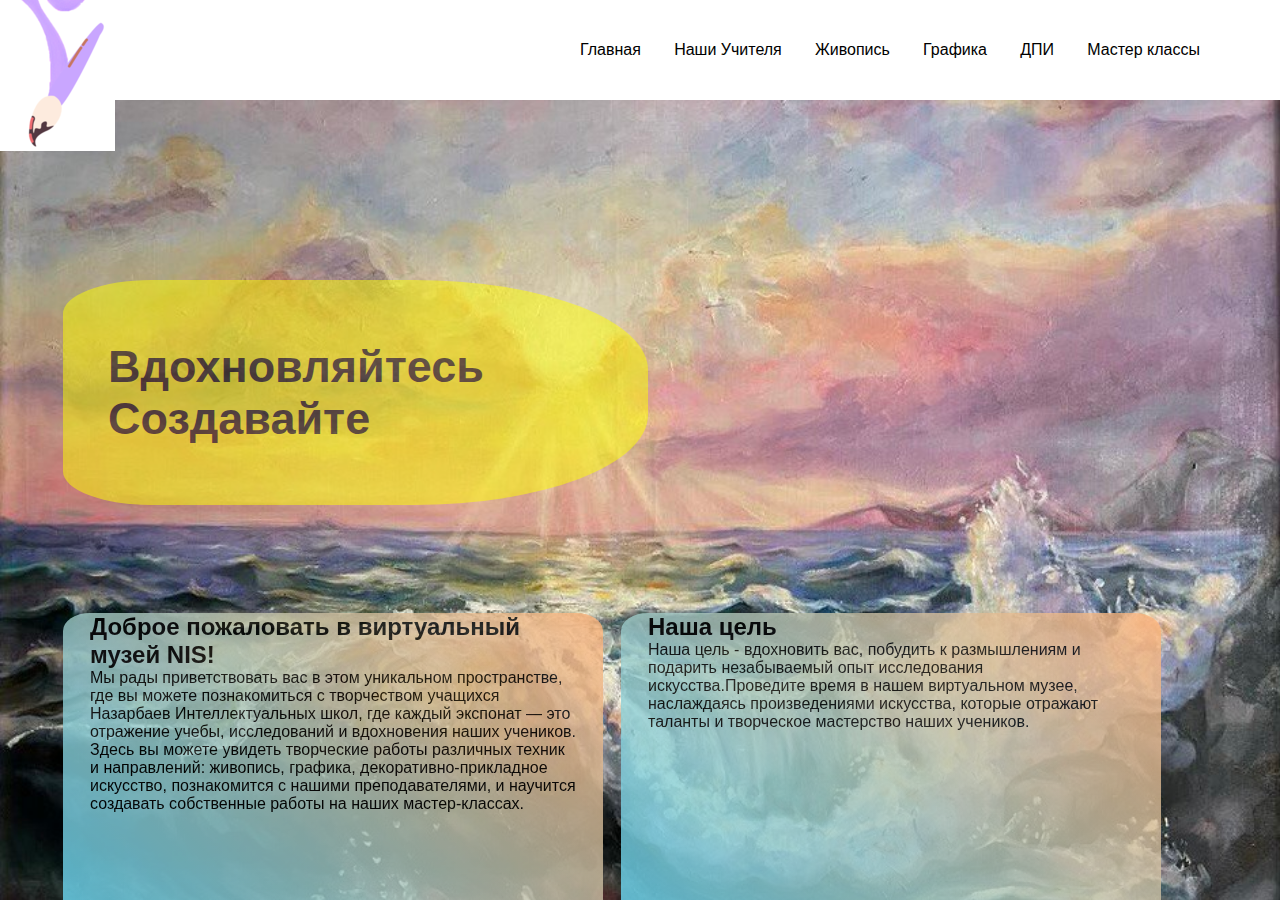
==== baba.html @ 9603a444 "tipo mob" ====
<!DOCTYPE html>
<html>
    <head>
        <meta charset="UTF-8">
        <title>NIS ART HOUSE</title>
        <meta name="description" content="Музей работ учеников Назарбаев Интеллектуальной Школы">
        <meta name="viewport" content="width=device-width, initial-scale=1.0" />
        <link rel="preconnect" href="https://fonts.googleapis.com">
        <link rel="preconnect" href="https://fonts.gstatic.com" crossorigin>
        <link href="https://fonts.googleapis.com/css2?family=Forum&display=swap" rel="stylesheet">
        <script src="nis-art-house/scripts/home_script.js"></script>
        <link rel="icon" href="imgs/logo_trans.PNG" type="image/png">
        <meta name="google-site-verification" content="oNELuQbJ5yIGPCVE4W1QNGXEqhDTAFmwFw9eUr5eVaw" />
        <link rel="stylesheet" href="baba.css">
    </head>
    <body>
        <div class="wrapper">
            <header class="header">
                <a href="#" class="logo"><img id="logo" src="./imgs/logo_black.png"></a>
                <nav class="nav">
                    <ul>
                        <li>Главная</li>
                        <li>Наши Учителя</li>
                        <li>Живопись</li>
                        <li>Графика</li>
                        <li>ДПИ</li>
                        <li>Мастер классы</li>
                    </ul>
                </nav>
        
                <div class="burger">
                    <span></span>
                </div>
            </header>
        </div>
        <main>
            <section class="Welcome">
                <div class="logan">
                    <h1>
                        Вдохновляйтесь
                        <br>
                        Создавайте
                    </h1>
                </div>
                <div class="mini-texts">
                    <div class="mini-text">
                        <h2>Доброе пожаловать в виртуальный музей NIS! </h2>
                        <p>Мы рады приветствовать вас в этом уникальном пространстве, где вы можете познакомиться с творчеством учащихся Назарбаев Интеллектуальных школ, где каждый экспонат — это отражение учебы, исследований и вдохновения наших учеников. Здесь вы можете увидеть творческие работы различных техник и направлений: живопись, графика, декоративно-прикладное искусство, познакомится с нашими преподавателями, и научится создавать собственные работы на наших мастер-классах.</p>
                    </div>

                    <div class="mini-text">
                        <h2>Наша цель</h2>
                        <p>Наша цель - вдохновить вас, побудить к размышлениям и подарить незабываемый опыт исследования искусства.Проведите время в нашем виртуальном музее, наслаждаясь произведениями искусства, которые отражают таланты и творческое мастерство наших учеников.</p>
                    </div>
                    
                </div>
            </section>
            <section class="info"></section>
        </main>
    </body>
    <script>
        document.querySelector('.burger').addEventListener('click', function() {
            this.classList.toggle('active');
            document.querySelector('.nav').classList.toggle('open');
        })
    </script>
</html>
---- baba.css ----
#banner {
        width: 20%;
        right: 0;
        position: absolute;
        right: 0;
    }
    main{
        margin: 0;
        overflow-y: auto;
        overflow-x: 0;
    }
    .Welcome{
        height: 100vh;
        background-image: url(../imgs/banner.jpg);
        background-size: cover;
        background-repeat: no-repeat;
        background-color: rgba(239, 224, 247, 0.521);
        position: relative;
        z-index: -1;
        left: 0;
        right: 0;
    }    
    .info{
        z-index: -1;
        height: 100vh;
        background-size: cover;
        background-repeat: no-repeat;
        background-color: rgba(240, 216, 252, 0.521);
        position: relative;
        z-index: -1;
    }
    .logan {
        background-color: yellow;
        z-index: 1;
        height: 25vh;
        width: 65vh;
        position: relative;
        top: 20vh;
        left: 7vh;
        opacity: 50%;
        display: flex;
        align-items: center; 
        justify-content: flex-start;
        border-top-left-radius: 15%;
        border-top-right-radius: 40%;
        border-bottom-right-radius: 40%;
        border-bottom-left-radius: 15%;
    }
    
    .logan h1 {
        color: black;
        font-size: 5vh;
        font-family:'Comfortaa', sans-serif;
        margin-left: 5vh; 
    }
    .mini-texts {
        top: 32vh;
        position: relative;
        display: flex; 
        margin-left: 5vh;
        margin-right: 7vh;
    }
    .mini-text {
        height: 40vh;
        width: 60vh;
        border-radius: 5%;
        opacity: 80%;
        z-index: 1;
        background: linear-gradient(45deg, #5fdcff, #feb47b);;
        margin-left: 2vh;
    }
    .mini-text:nth-child(5){
        background: linear-gradient(-45deg,#5fdcff,#ff5ff4)
    }
    .mini-text h2{
        margin-left: 3vh;
        margin-right: 3vh;
    }
    .mini-text p{
        margin-left: 3vh;
        margin-right: 3vh;
    }
    footer{
        background-image: url(https://vestnik.cdo.kz/creator/content/OociNFD0bPWR.JPG);
        height: 100vh;
        background-repeat: no-repeat;
        background-size: cover; 
    }
    html, body {
        height: 100%;
        width: 100%;
    }
    body {
        display: flex;
        flex-direction: column;
        font-family: Arial, "Helvetica Neue", Helvetica, sans-serif;
        background-color: #eee;
    }
    *{
        padding: 0;
        margin: 0;
        box-sizing: border-box;
    }
    .wrapper{
        flex-grow: 1;
    }
    .open{
        display: flex !important;
    }
    
    .header{
        display: flex;
        align-items: center;
        justify-content: space-between;
        min-height: 100px;
        background-color: white;
        color: black;
        padding: 0 40px;
    }
    
    .logo{
        display: flex;
        justify-content: center;
        flex-direction: column;
        align-items: center;
        border-radius: 10%;
        border: 1px solid #FAF6F2;
        width: 10px;
        height: 1px;
    }
    
    .nav{
        display: flex;
        width: 700px;
        padding: 0 40px;
    }
    .nav ul{
        width: 100%;
        list-style: none;
        display: flex;
        justify-content: space-between;
    }
    
    .burger{
        display: none;
        position: relative;
        z-index: 50;
        align-items: center;
        justify-content: flex-end;
        width: 30px;
        height: 18px;
    }
    
    .burger span{
        height: 2px;
        width: 100%;
        transform: scale(1);
        background-color: black;
        white-space: nowrap;
    }
    .burger::before, .burger::after{
        content: '';
        position: absolute;
        height: 2px;
        width: 100%;
        background-color: black;
        transition: all 0.3s ease 0s;
    }
    
    .burger::before { top: 0 }
    
    .burger::after { bottom: 0 }
    
    
    /* Добавляем класс active для анимации иконки бургера */
    .burger.active span { transform: scale(0) }
    
    .burger.active::before{
        top: 50%;
        transform: rotate(-45deg) translate(0, -50%);
    }
    
    .burger.active::after{
        bottom: 50%;
        transform: rotate(45deg) translate(0, 50%);
    }
@media screen and (max-width: 900px) {
    .burger { display: flex }

    .nav{
        display: none;
        flex-direction: column;
        position: fixed;
        height: 100%;
        width: 100%;
        top: 0; bottom: 0; left: 0; right: 0;
        z-index: 50;
        overflow-y: auto;
        padding: 50px 40px;
        background-color: black;
        animation: burgerAnimation 0.4s;
    }

    .nav ul{
        flex-direction: column;
        row-gap: 30px;
    }
}
@keyframes burgerAnimation {
    from {opacity: 0}
    to {opacity: 1}
}
@media (max-width: 400px) {
    .header {
        padding: 0 20px; /* Уменьшите отступы, чтобы сэкономить место */
    }

    .logo {
        width: 60px; /* Уменьшите размер логотипа */
        height: 60px;
    }

    .nav {
        width: 100%; /* Растяните навигацию по всей ширине экрана */
    }

    .nav ul {
        flex-direction: column;
        row-gap: 10px; /* Уменьшите расстояние между пунктами меню */
    }
}
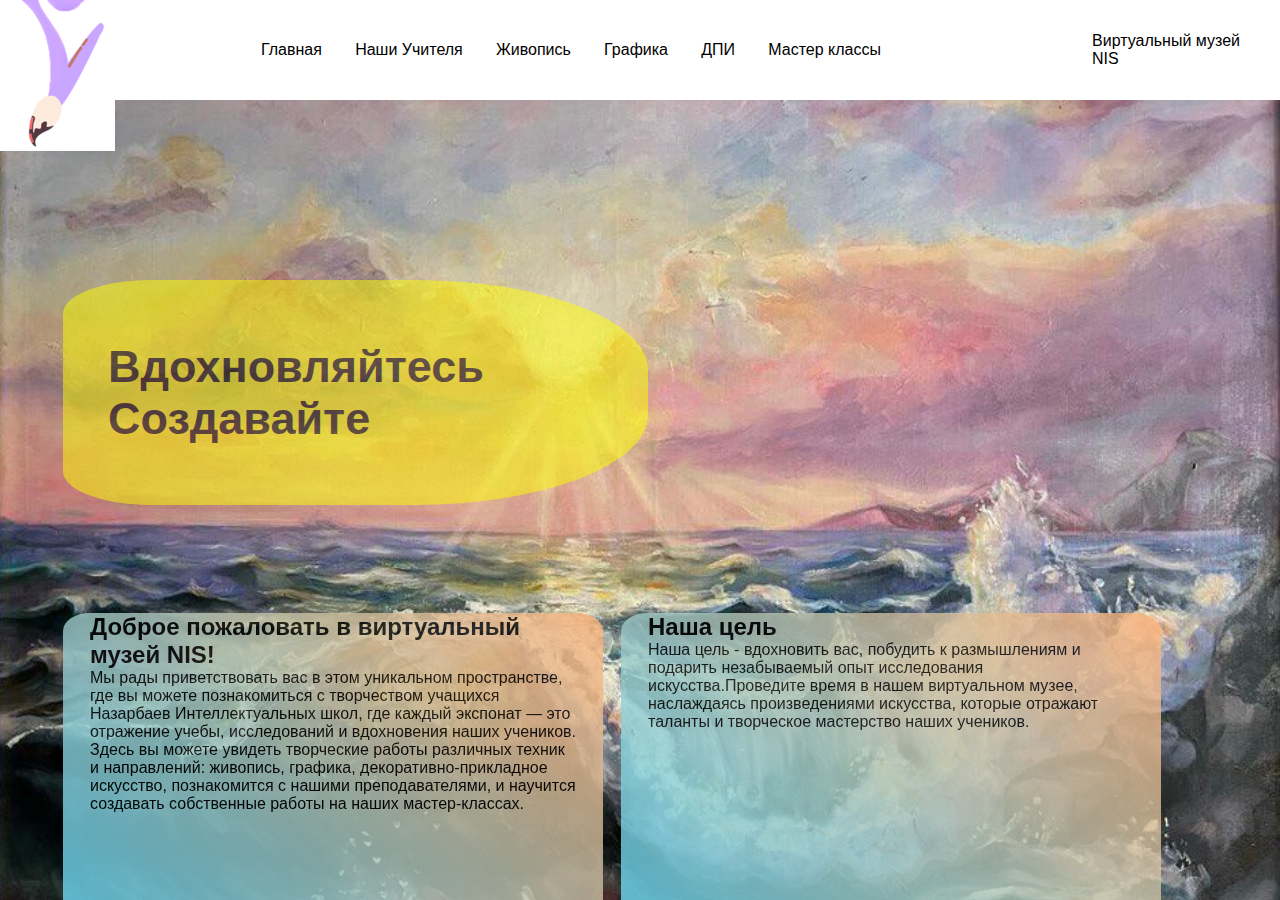
==== commit febeee62: "baba" ====
--- a/baba.html
+++ b/baba.html
@@ -27,7 +27,10 @@
                         <li>Мастер классы</li>
                     </ul>
                 </nav>
-        
+                <p class="nazvanie">
+                    Виртуальный музей <br>
+                    NIS
+                </p>
                 <div class="burger">
                     <span></span>
                 </div>
--- a/baba.css
+++ b/baba.css
@@ -179,14 +179,20 @@
     .burger.active::before{
         top: 50%;
         transform: rotate(-45deg) translate(0, -50%);
+        background-color: white;
     }
     
     .burger.active::after{
         bottom: 50%;
         transform: rotate(45deg) translate(0, 50%);
+        background-color: white;
     }
 @media screen and (max-width: 900px) {
     .burger { display: flex }
+
+    .logo{
+        display: none;
+    }
 
     .nav{
         display: none;
@@ -200,33 +206,27 @@
         padding: 50px 40px;
         background-color: black;
         animation: burgerAnimation 0.4s;
+        color: white;
+        justify-content: flex-end;
     }
 
     .nav ul{
         flex-direction: column;
         row-gap: 30px;
-    }
+        font-size: 1.5em;
+    }
+
+    .nav li{
+        margin-bottom: 30px;
+    }
+
+    .nazvanie {
+        font-size: 24px;
+        font-family: 'Roboto', sans-serif;
+    }
+
 }
 @keyframes burgerAnimation {
     from {opacity: 0}
     to {opacity: 1}
-}
-@media (max-width: 400px) {
-    .header {
-        padding: 0 20px; /* Уменьшите отступы, чтобы сэкономить место */
-    }
-
-    .logo {
-        width: 60px; /* Уменьшите размер логотипа */
-        height: 60px;
-    }
-
-    .nav {
-        width: 100%; /* Растяните навигацию по всей ширине экрана */
-    }
-
-    .nav ul {
-        flex-direction: column;
-        row-gap: 10px; /* Уменьшите расстояние между пунктами меню */
-    }
 }